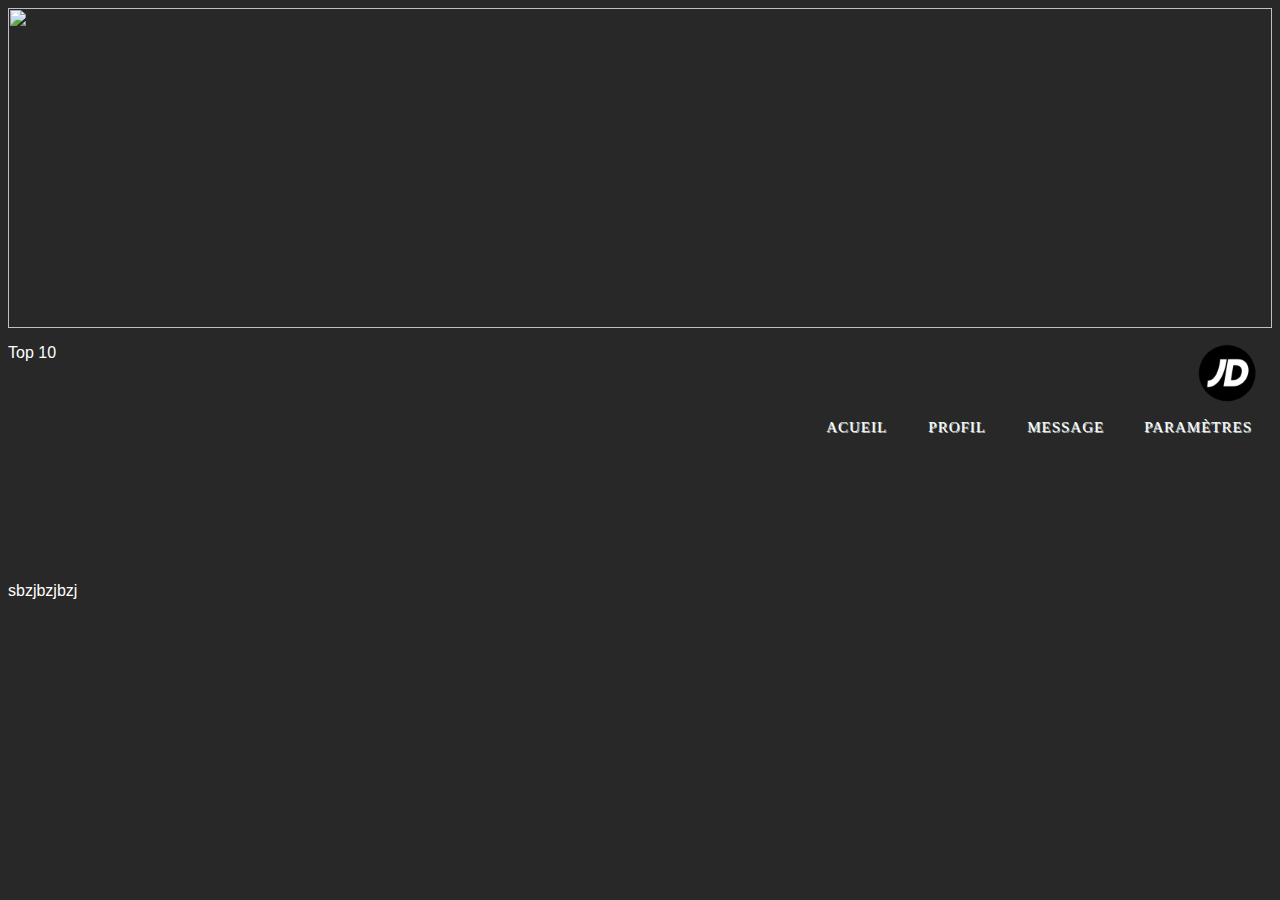
==== index.html @ 844de532 "Initial commit" ====
<!DOCTYPE html>

<html>

<head>

	<title>DigimusiK</title>

		<meta charset="utf-8">
		<link rel="stylesheet" type="text/css" href="style.css">

</head>
<body>
	<header>

		<img class ="img1" src="capture.png">
		<img class ="img2" src="jdsports.png">

	</header>

	<div>
		<div class="container">
            <div class="content">
                <ul id="nav">
                    <li><a href="#">Acueil</a></li>  
                        <ul class="subs">
                            <li><a href="#">Link 1</a></li>
                            <li><a href="#">Link 2</a></li>
                            <li><a href="#">Link 3</a></li>
                            <li><a href="#">Link 4</a></li>
                        </ul>
                    </li>
                    <li><a href="#">Profil</a>
                        <ul class="subs">
                            <li><a href="#">Link 1</a></li>
                            <li><a href="#">Link 2</a></li>
                            <li><a href="#">Link 3</a></li>
                            <li><a href="#">Link 4</a></li>
                        </ul>
                    </li>
                    <li><a href="#">Message</a></li>
                    <li><a href="#">Paramètres</a></li>
                </ul>
            </div>
        </div>
		<p> Top 10 </p>
		<iframe src="https://open.spotify.com/embed/track/5CtI0qwDJkDQGwXD1H1cLb" width="400" height="200" frameborder="0" allowtransparency="true"></iframe>	
	</div>

sbzjbzjbzj
<!-- ecrire un commentaire : "ctrl + /" -->

</body>

</html>
---- style.css ----
body {
 background-color: #282828; 
 font-family: arial; 
 color: white;
 font-size: 100%;
 }

 .img2 {
 	display: block;
 	margin-left: auto;
 	width: 90px;
 	height: 90px;
 }


 header {
 	width: 100%;
 	height: 320px;
 }

  .img1 {
 	width: 100%;
 	height: 320px;
 	display: block;
 	margin-left: auto;
 	margin-right: auto;
 }

ul#nav {
    color: #232223;
    display:block;
    float:right;
    font: 16px/26px Georgia,"Times New Roman",Times,serif;
}
ul#nav,ul#nav ul {
    list-style:none;
}
ul#nav .subs {
    background-color: rgba(121,160,160,0.8);
    border:1px solid #887963;
    display:none;
    float:left;
    left:0;
    padding:10px;
    position:absolute;
    top:100%;
}
ul#nav li:hover>* {
    display:block;
}
ul#nav li:hover {
    position:relative;
}
ul#nav ul .subs {
    left:100%;
    position:absolute;
    top:0;
}
ul#nav ul {
    padding:0 5px 5px;
}
ul#nav li {
    display:inline;
    float:left;
}
ul#nav a {
    color: #FFFFFF;
    float: left;
    font-size: 15px;
    letter-spacing: 1px;
    line-height: 14px;
    min-width:60px;
    padding: 60px 20px;
    text-align: center;
    text-decoration: none;
    text-shadow: 1px 1px 0 #B4C6C6;
    text-transform: uppercase;
}
ul#nav > li:hover > a {
    border-top: 5px solid #887963;
    color: #1e1e1e;
    padding-top: 55px;
}
ul#nav li a.current, ul#nav li a.current:hover {
    background: url("../images/nav_current.png") no-repeat scroll center top transparent;
    border: medium none;
    color: #fff;
    padding-top: 60px;
    text-shadow: none;
}
ul#nav ul a {
    color:#000;
    font-size:12px;
    font-weight:bold;
    padding:5px;
    text-shadow:#fff 0 0 0;
    border-radius:0;
    -moz-border-radius:0;
    -webkit-border-radius:0;
}
ul#nav ul li:hover>a {
    letter-spacing:2px;
}
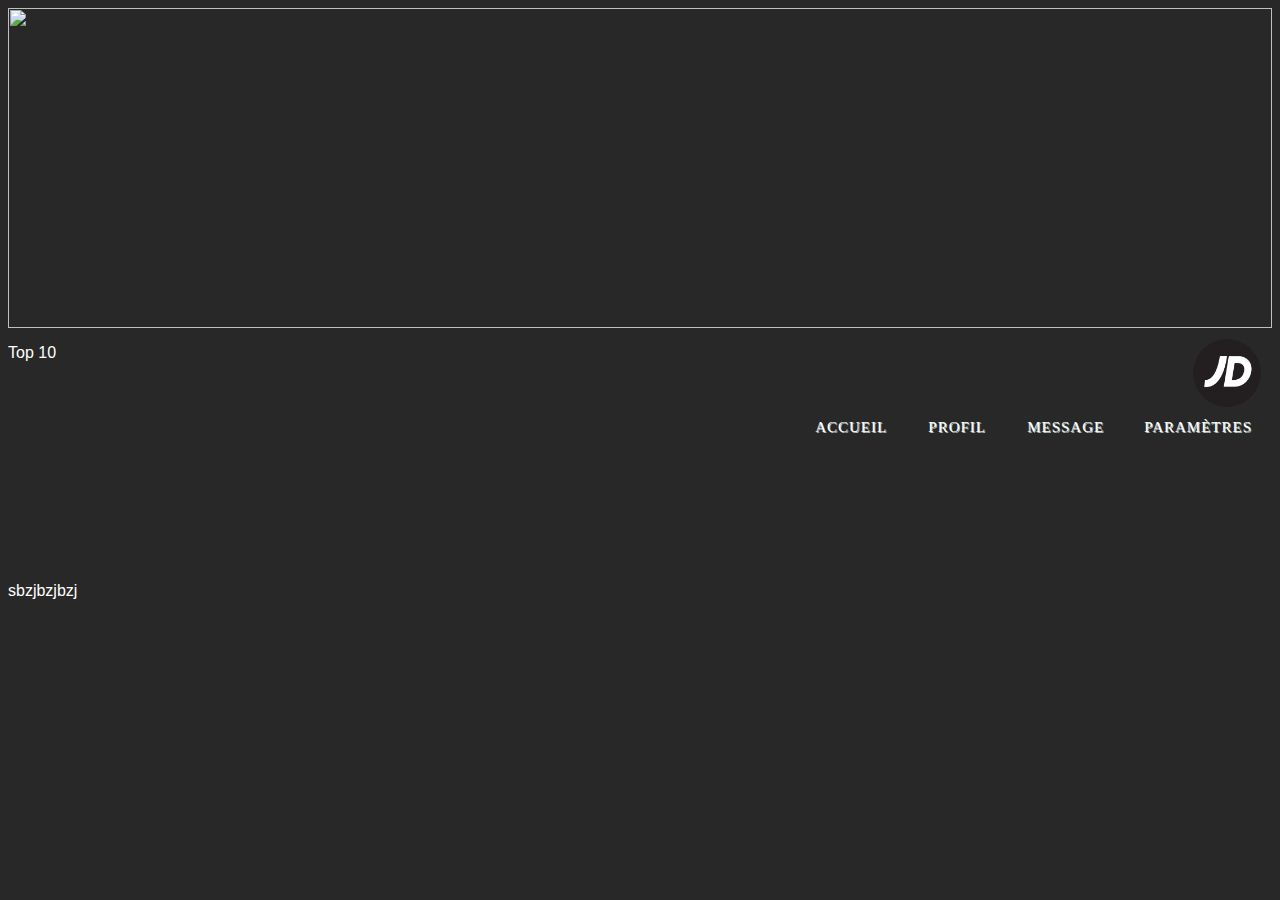
==== commit 01aa0287: "Modification 1" ====
--- a/index.html
+++ b/index.html
@@ -22,22 +22,8 @@
 		<div class="container">
             <div class="content">
                 <ul id="nav">
-                    <li><a href="#">Acueil</a></li>  
-                        <ul class="subs">
-                            <li><a href="#">Link 1</a></li>
-                            <li><a href="#">Link 2</a></li>
-                            <li><a href="#">Link 3</a></li>
-                            <li><a href="#">Link 4</a></li>
-                        </ul>
-                    </li>
+                    <li><a href="#">Accueil</a></li>  
                     <li><a href="#">Profil</a>
-                        <ul class="subs">
-                            <li><a href="#">Link 1</a></li>
-                            <li><a href="#">Link 2</a></li>
-                            <li><a href="#">Link 3</a></li>
-                            <li><a href="#">Link 4</a></li>
-                        </ul>
-                    </li>
                     <li><a href="#">Message</a></li>
                     <li><a href="#">Paramètres</a></li>
                 </ul>
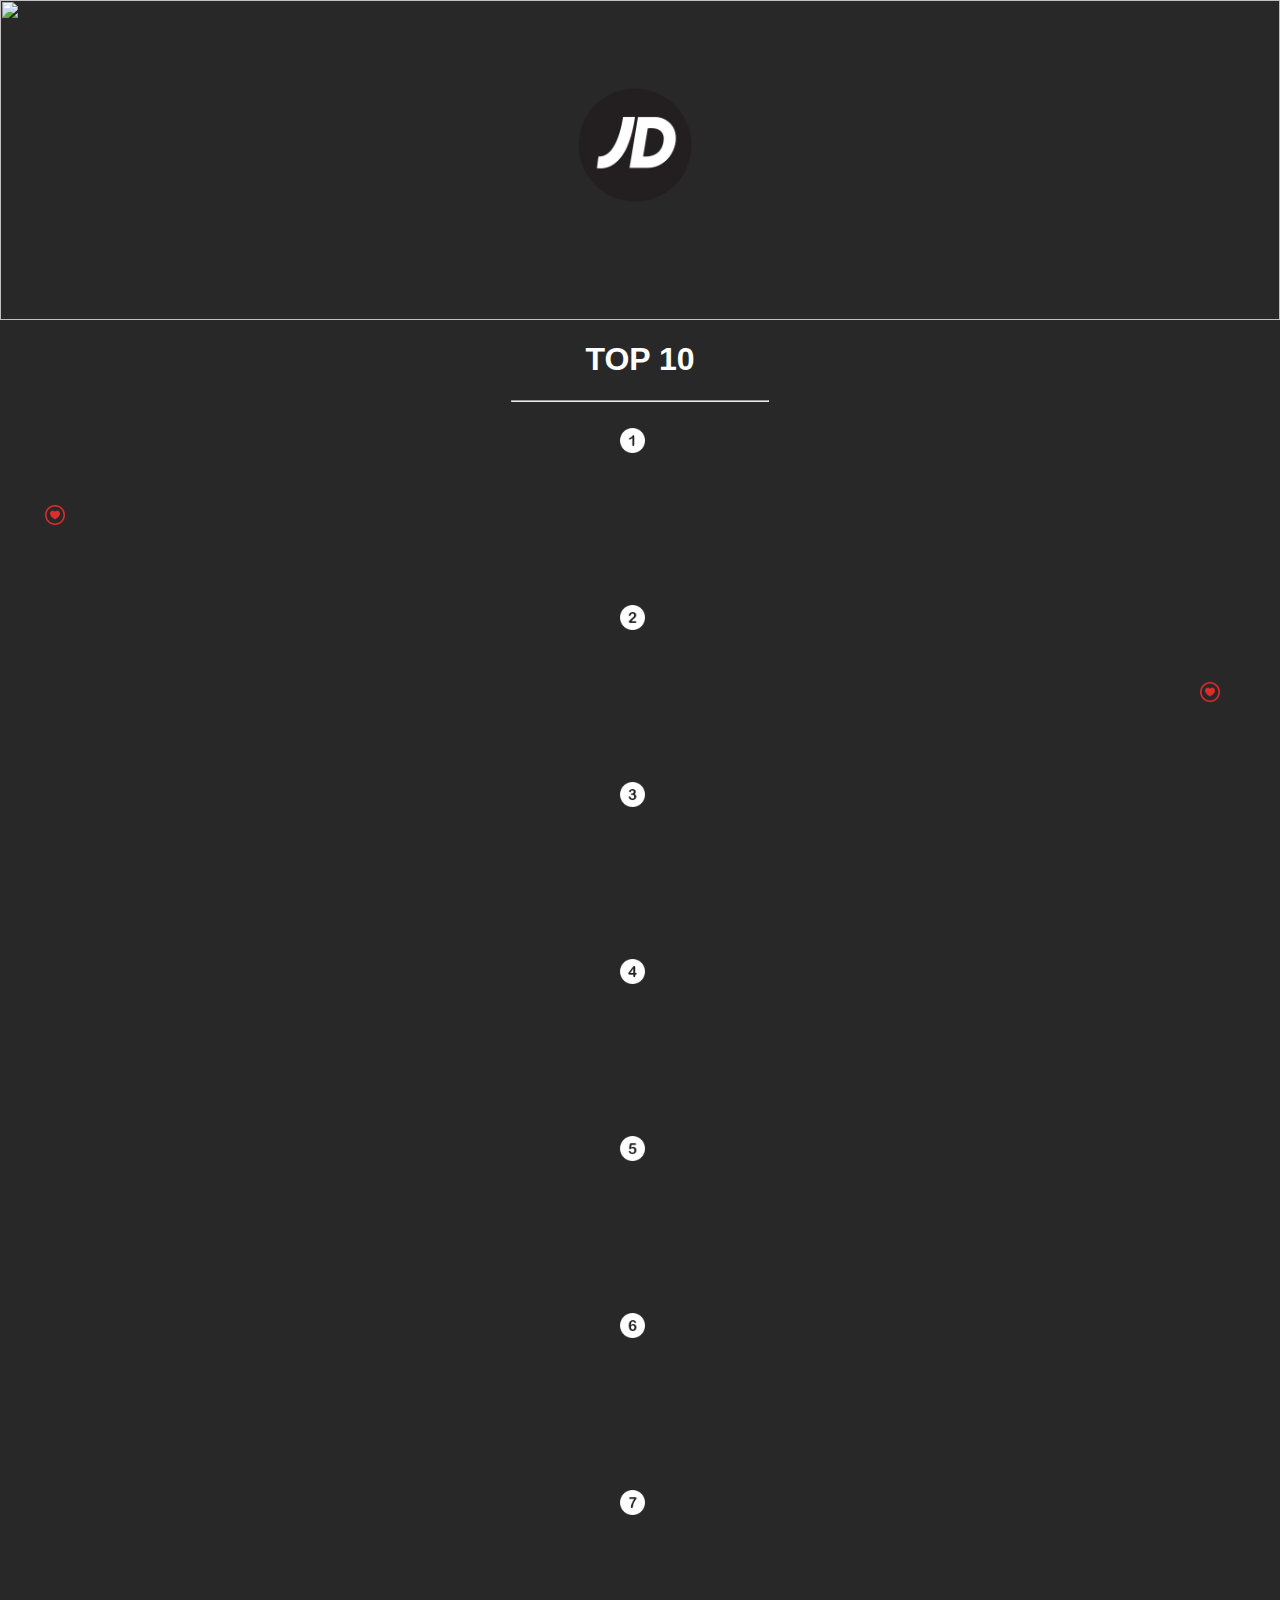
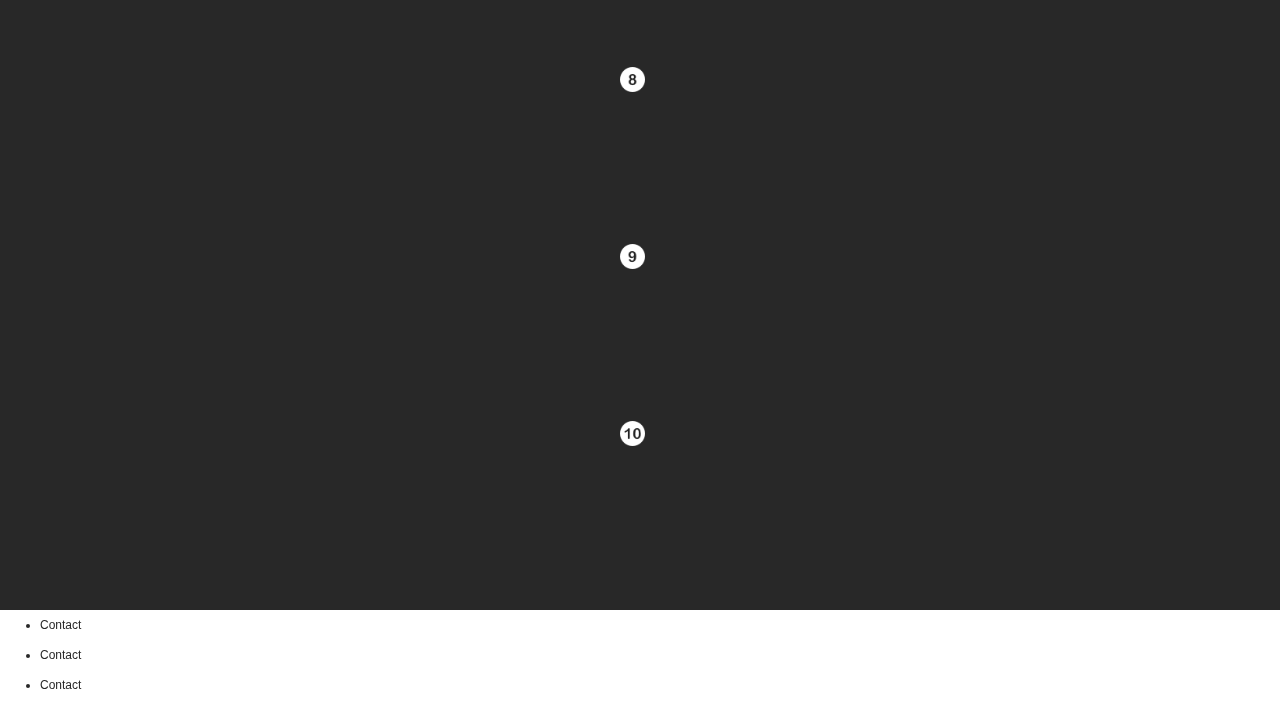
==== commit d0df625a: "Day 2" ====
--- a/index.html
+++ b/index.html
@@ -18,22 +18,87 @@
 
 	</header>
 
-	<div>
-		<div class="container">
-            <div class="content">
-                <ul id="nav">
-                    <li><a href="#">Accueil</a></li>  
-                    <li><a href="#">Profil</a>
-                    <li><a href="#">Message</a></li>
-                    <li><a href="#">Paramètres</a></li>
-                </ul>
-            </div>
-        </div>
-		<p> Top 10 </p>
-		<iframe src="https://open.spotify.com/embed/track/5CtI0qwDJkDQGwXD1H1cLb" width="400" height="200" frameborder="0" allowtransparency="true"></iframe>	
-	</div>
+<section>
 
-sbzjbzjbzj
+		<h1> TOP 10 </h1>
+		<HR align=center width="20%">
+		
+		<br>
+
+		<img class ="img3" src="one.png"> <!-- Musique 1 -->
+
+		<br><br>
+
+		<img class ="like1" src="likee.png">
+
+		<div class="musique1"> <iframe src="https://open.spotify.com/embed/track/5CtI0qwDJkDQGwXD1H1cLb" width="400" height="200" frameborder="0" allowtransparency="true" ></iframe>	</div>
+
+		<img class ="img4" src="two.png"> <!-- Musique 2 -->
+
+		<br><br>
+
+		<img class ="like2" src="likee.png">
+
+		<div class="musique2"> <iframe src="https://open.spotify.com/embed/track/3uulVrxiI7iLTjOBZsaiF8" width="400" height="200" frameborder="0" allowtransparency="true"></iframe> </div>
+
+		<img class="img5" src="three.png"> <!-- Musique 3 -->
+
+		<br><br>
+
+		<div class="musique3"> <iframe src="https://open.spotify.com/embed/track/7wGoVu4Dady5GV0Sv4UIsx" width="400" height="200" frameborder="0" allowtransparency="true"></iframe> </div>
+
+		<img class="img6" src="four.png"> <!-- Musique 4 -->
+
+		<br><br>
+
+		<div class="musique4"> <iframe src="https://open.spotify.com/embed/track/2ekn2ttSfGqwhhate0LSR0" width="400" height="200" frameborder="0" allowtransparency="true"></iframe> </div>
+
+		<img class="img7" src="five.png"> <!-- Musique 5 -->
+
+		<br><br>
+
+		<div class="musique5"> <iframe src="https://open.spotify.com/embed/track/0ofbQMrRDsUaVKq2mGLEAb" width="400" height="200" frameborder="0" allowtransparency="true"></iframe> </div>
+
+		<img class="img8" src="six.png"> <!-- Musique 6 -->
+
+		<br><br>
+
+		<div class="musique6"> <iframe src="https://open.spotify.com/embed/track/0mel2N9Ws9r4yLQn5QE21Y" width="400" height="200" frameborder="0" allowtransparency="true"></iframe> </div>
+
+		<img class="img9" src="seven.png"> <!-- Musique 7 -->
+
+		<br><br>
+
+		<div class="musique7"> <iframe src="https://open.spotify.com/embed/track/1j4kHkkpqZRBwE0A4CN4Yv" width="400" height="200" frameborder="0" allowtransparency="true"></iframe> </div>
+
+		<img class="img10" src="eight.png"> <!-- Musique 8 -->
+
+		<br><br>
+
+		<div class="musique8"> <iframe src="https://open.spotify.com/embed/track/5tz69p7tJuGPeMGwNTxYuV" width="400" height="200" frameborder="0" allowtransparency="true"></iframe> </div>
+
+		<img class="img11" src="nine.png"> <!-- Musique 9 -->
+
+		<br><br>
+
+		<div class="musique9"> <iframe src="https://open.spotify.com/embed/track/4mxWSdf71VFO52qFeY0fZt" width="400" height="200" frameborder="0" allowtransparency="true"></iframe> </div>
+
+		<img class="img12" src="ten.png"> <!-- Musique 10 -->
+
+		<br><br>
+
+		<div class="musique10"> <iframe src="https://open.spotify.com/embed/track/0tgVpDi06FyKpA1z0VMD4v" width="400" height="200" frameborder="0" allowtransparency="true"></iframe> </div>
+
+</section>
+
+<footer>
+	<ul>
+		<li>Contact</li>
+		<li>Contact</li>
+		<li>Contact</li>
+	</ul>
+</footer>
+
 <!-- ecrire un commentaire : "ctrl + /" -->
 
 </body>
--- a/style.css
+++ b/style.css
@@ -3,22 +3,10 @@
  font-family: arial; 
  color: white;
  font-size: 100%;
+ margin: 0;
  }
 
- .img2 {
- 	display: block;
- 	margin-left: auto;
- 	width: 90px;
- 	height: 90px;
- }
-
-
- header {
- 	width: 100%;
- 	height: 320px;
- }
-
-  .img1 {
+.img1 {
  	width: 100%;
  	height: 320px;
  	display: block;
@@ -26,78 +14,150 @@
  	margin-right: auto;
  }
 
-ul#nav {
-    color: #232223;
-    display:block;
-    float:right;
-    font: 16px/26px Georgia,"Times New Roman",Times,serif;
+.img2 {
+ 	width: 150px;
+ 	height: 150px;
+ 	margin-left: 560px;
+ 	margin-top: -250px;
+ 	position: absolute;
+
+ }
+
+ .img3 {
+ 	width: 25px;
+ 	margin-left: 620px;
+ }
+
+ .img4 {
+ 	width: 25px;
+ 	margin-left: 620px;
+ }
+
+ .img5 {
+ 	width: 25px;
+ 	margin-left: 620px;
+ }
+
+  .img6 {
+ 	width: 25px;
+ 	margin-left: 620px;
+ }
+
+  .img7 {
+ 	width: 25px;
+ 	margin-left: 620px;
+ }
+
+  .img8 {
+ 	width: 25px;
+ 	margin-left: 620px;
+ }
+
+  .img9 {
+ 	width: 25px;
+ 	margin-left: 620px;
+ }
+
+  .img10 {
+ 	width: 25px;
+ 	margin-left: 620px;
+ }
+  .img11 {
+ 	width: 25px;
+ 	margin-left: 620px;
+ }
+
+   .img12 {
+ 	width: 25px;
+ 	margin-left: 620px;
+ }
+
+header {
+ 	width: 100%;
+ 	height: 320px;
+ }
+
+h1{
+	text-align: center;
+	font-family: 'arial';
+	}
+
+.musique1{
+	padding-left: 120px;
+	height: 130px;
 }
-ul#nav,ul#nav ul {
-    list-style:none;
+
+.musique2{
+	padding-left: 760px;
+	height: 130px;
 }
-ul#nav .subs {
-    background-color: rgba(121,160,160,0.8);
-    border:1px solid #887963;
-    display:none;
-    float:left;
-    left:0;
-    padding:10px;
-    position:absolute;
-    top:100%;
+
+.musique3{
+	padding-left: 120px;
+	height: 130px;
 }
-ul#nav li:hover>* {
-    display:block;
+
+.musique4{
+	padding-left: 760px;
+	height: 130px;
 }
-ul#nav li:hover {
-    position:relative;
+
+.musique5{
+	padding-left: 120px;
+	height: 130px;
 }
-ul#nav ul .subs {
-    left:100%;
-    position:absolute;
-    top:0;
+
+.musique6{
+	padding-left: 760px;
+	height: 130px;
 }
-ul#nav ul {
-    padding:0 5px 5px;
+
+.musique7{
+	padding-left: 120px;
+	height: 130px;
 }
-ul#nav li {
-    display:inline;
-    float:left;
+
+.musique8{
+	padding-left: 760px;
+	height: 130px;
 }
-ul#nav a {
-    color: #FFFFFF;
-    float: left;
-    font-size: 15px;
-    letter-spacing: 1px;
-    line-height: 14px;
-    min-width:60px;
-    padding: 60px 20px;
-    text-align: center;
-    text-decoration: none;
-    text-shadow: 1px 1px 0 #B4C6C6;
-    text-transform: uppercase;
+
+.musique9{
+	padding-left: 120px;
+	height: 130px;
 }
-ul#nav > li:hover > a {
-    border-top: 5px solid #887963;
-    color: #1e1e1e;
-    padding-top: 55px;
+
+.musique10{
+	padding-left: 760px;
+	height: 130px;
 }
-ul#nav li a.current, ul#nav li a.current:hover {
-    background: url("../images/nav_current.png") no-repeat scroll center top transparent;
-    border: medium none;
-    color: #fff;
-    padding-top: 60px;
-    text-shadow: none;
+
+.like1{
+ 	width: 20px;
+ 	margin-left: 45px;
+ 	margin-top: 30px;
+ 	position: absolute;
 }
-ul#nav ul a {
-    color:#000;
-    font-size:12px;
-    font-weight:bold;
-    padding:5px;
-    text-shadow:#fff 0 0 0;
-    border-radius:0;
-    -moz-border-radius:0;
-    -webkit-border-radius:0;
+
+.like2{
+ 	width: 20px;
+	padding-left: 1200px;
+ 	margin-top: 30px;
+ 	position: absolute;
 }
-ul#nav ul li:hover>a {
-    letter-spacing:2px;
+
+footer{
+    font-size: 12px;
+    font-family: 'arial';
+    color: #282828;
+    background-color: #FFFFFF;
+    height: 100px;
+    line-height: 30px;
+    width: 100%;
+    margin: 0;
 }
+
+ul li{
+	position: center;
+
+}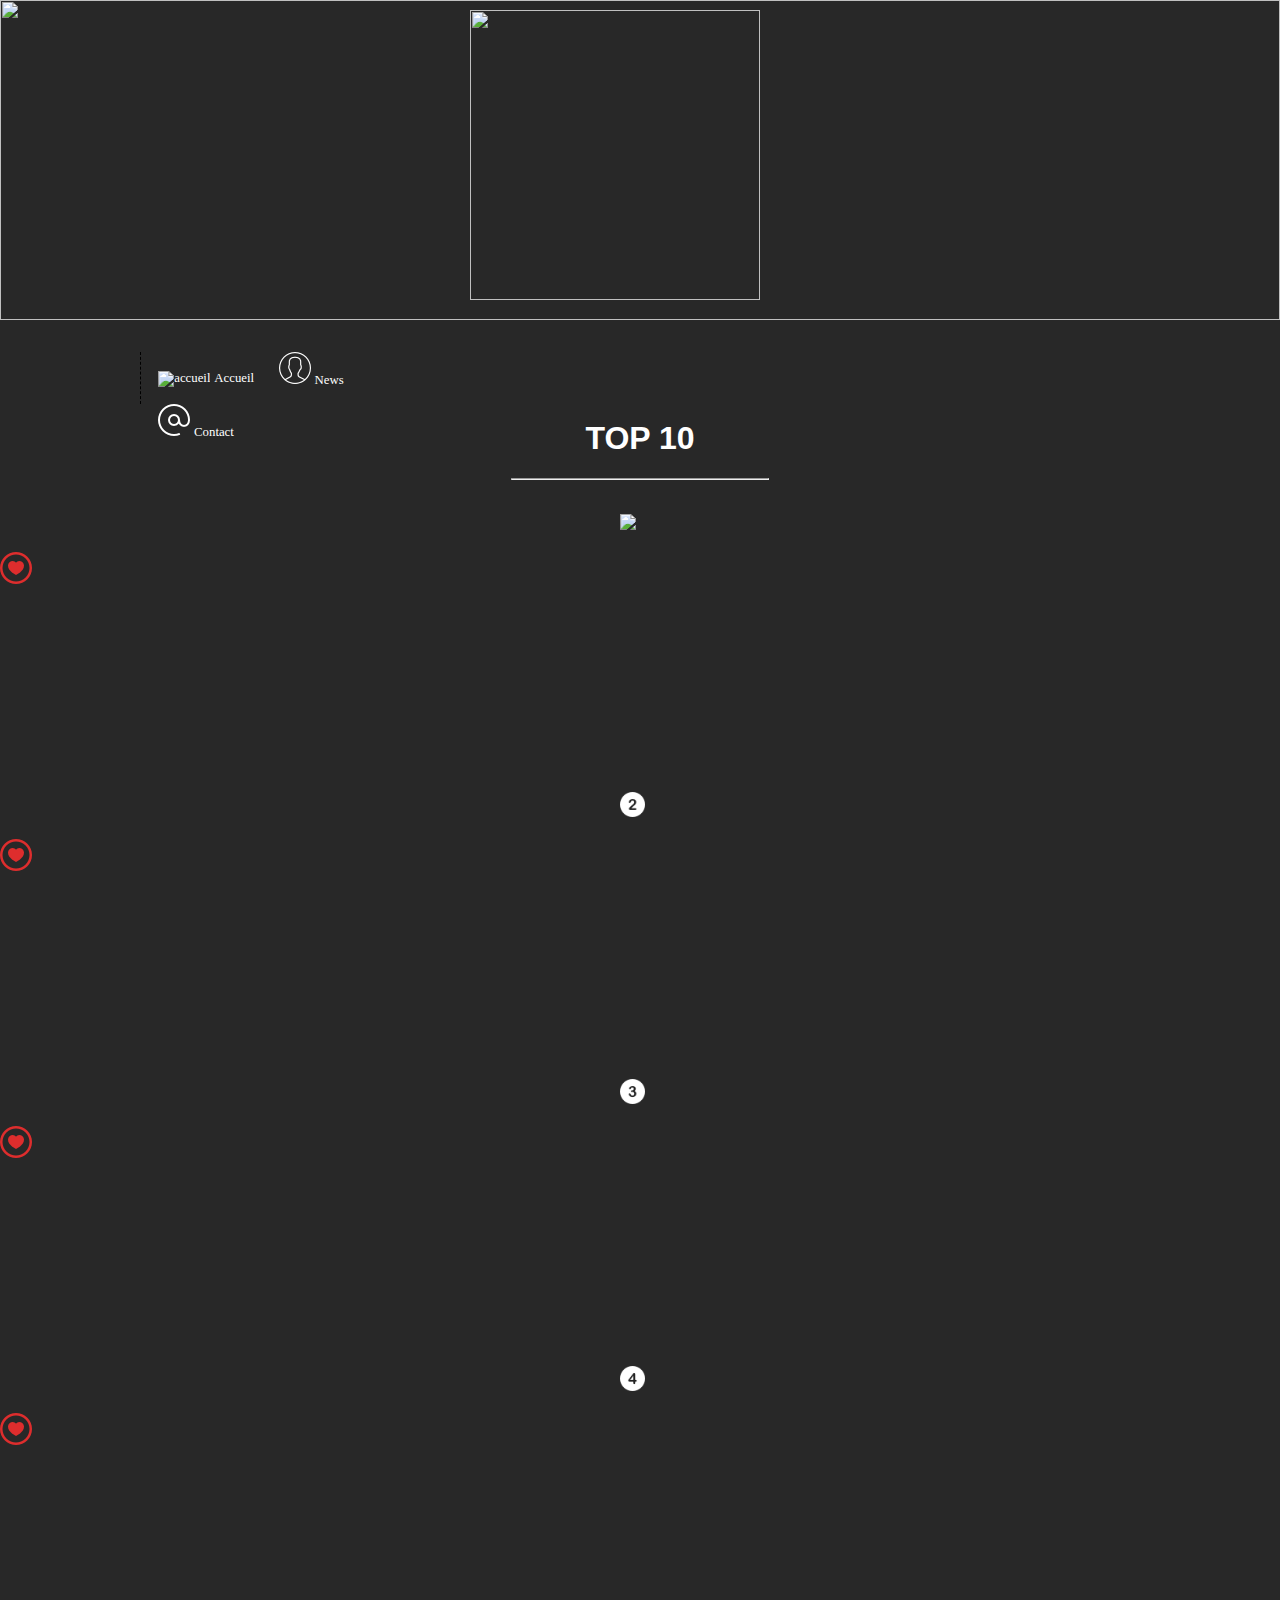
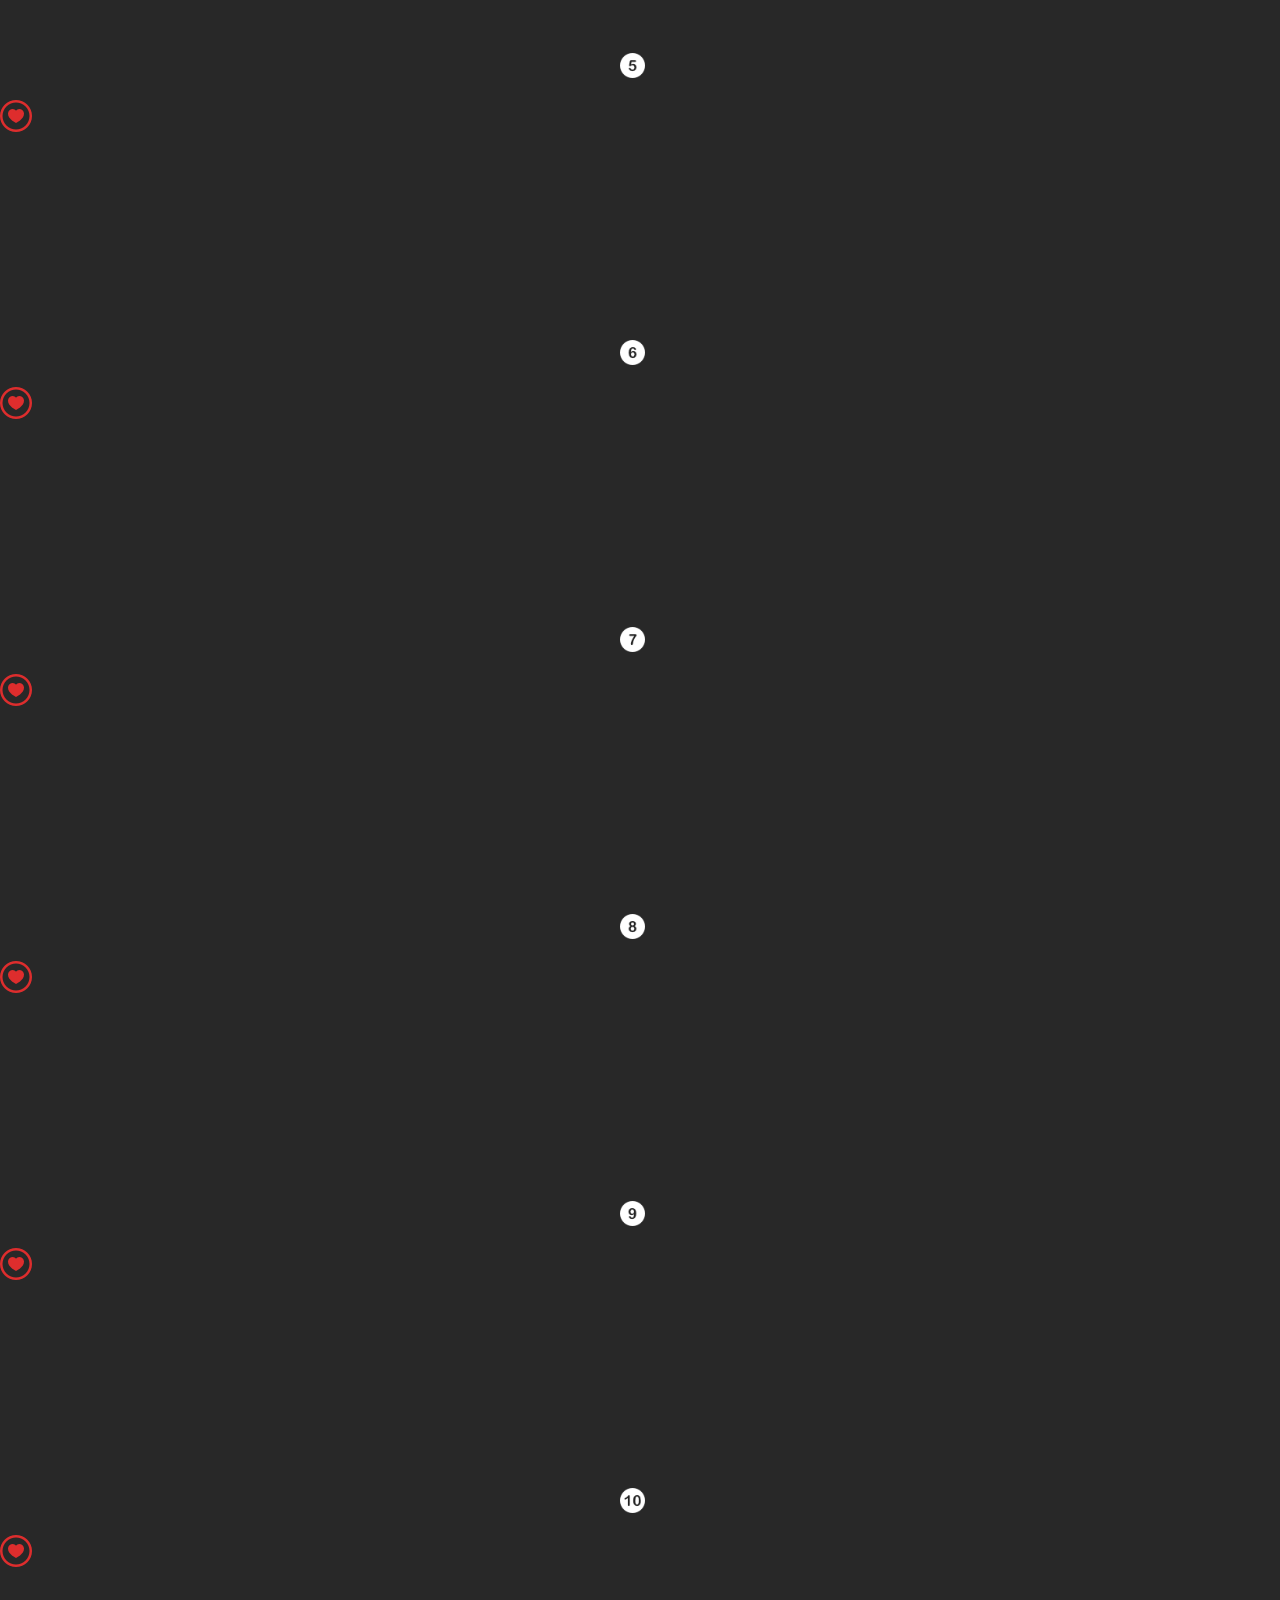
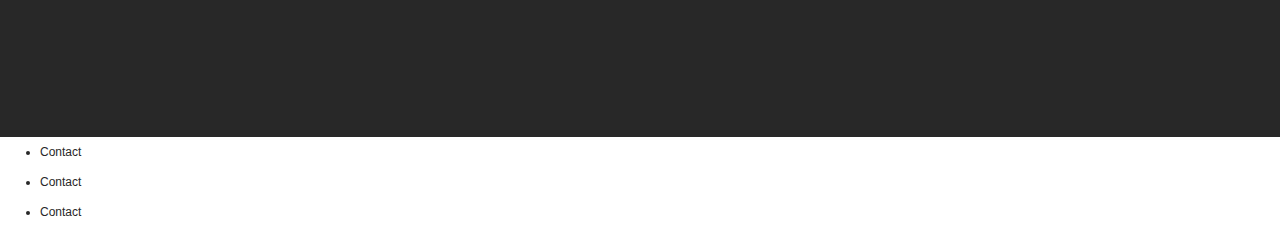
==== commit 689471e3: "Day 4" ====
--- a/index.html
+++ b/index.html
@@ -8,20 +8,33 @@
 
 		<meta charset="utf-8">
 		<link rel="stylesheet" type="text/css" href="style.css">
+		<script src="https://ajax.googleapis.com/ajax/libs/jquery/3.2.1/jquery.min.js"></script>
+		<script src="script.js"></script>
 
 </head>
 <body>
 	<header>
 
 		<img class ="img1" src="capture.png">
-		<img class ="img2" src="jdsports.png">
+		<img class ="img2" src="dk.png">
+
+		<ul id="menu_horizontal">
+			<li class="bouton_gauche"><a href="#"><img src="accueil.png" alt="accueil" />Accueil</a></li>
+			<li class="bouton_milieu"><a href="#"><img src="user.png" alt="news" />News</a></li>
+			<li class="bouton_droite"><a href="#"><img src="contact.png" alt="contact"/>Contact</a></li>
+		</ul>
 
 	</header>
 
 <section>
 
 		<h1> TOP 10 </h1>
+
 		<HR align=center width="20%">
+
+		<ul id="musiques">
+			
+		</ul>
 		
 		<br>
 
@@ -45,11 +58,15 @@
 
 		<br><br>
 
+		<img class ="like1" src="likee.png">
+
 		<div class="musique3"> <iframe src="https://open.spotify.com/embed/track/7wGoVu4Dady5GV0Sv4UIsx" width="400" height="200" frameborder="0" allowtransparency="true"></iframe> </div>
 
 		<img class="img6" src="four.png"> <!-- Musique 4 -->
 
 		<br><br>
+
+		<img class ="like2" src="likee.png">
 
 		<div class="musique4"> <iframe src="https://open.spotify.com/embed/track/2ekn2ttSfGqwhhate0LSR0" width="400" height="200" frameborder="0" allowtransparency="true"></iframe> </div>
 
@@ -57,11 +74,15 @@
 
 		<br><br>
 
+		<img class ="like1" src="likee.png">
+
 		<div class="musique5"> <iframe src="https://open.spotify.com/embed/track/0ofbQMrRDsUaVKq2mGLEAb" width="400" height="200" frameborder="0" allowtransparency="true"></iframe> </div>
 
 		<img class="img8" src="six.png"> <!-- Musique 6 -->
 
 		<br><br>
+
+		<img class ="like2" src="likee.png">
 
 		<div class="musique6"> <iframe src="https://open.spotify.com/embed/track/0mel2N9Ws9r4yLQn5QE21Y" width="400" height="200" frameborder="0" allowtransparency="true"></iframe> </div>
 
@@ -69,11 +90,15 @@
 
 		<br><br>
 
+		<img class ="like1" src="likee.png">
+
 		<div class="musique7"> <iframe src="https://open.spotify.com/embed/track/1j4kHkkpqZRBwE0A4CN4Yv" width="400" height="200" frameborder="0" allowtransparency="true"></iframe> </div>
 
 		<img class="img10" src="eight.png"> <!-- Musique 8 -->
 
 		<br><br>
+
+		<img class ="like2" src="likee.png">
 
 		<div class="musique8"> <iframe src="https://open.spotify.com/embed/track/5tz69p7tJuGPeMGwNTxYuV" width="400" height="200" frameborder="0" allowtransparency="true"></iframe> </div>
 
@@ -81,15 +106,24 @@
 
 		<br><br>
 
+		<img class ="like1" src="likee.png">
+
 		<div class="musique9"> <iframe src="https://open.spotify.com/embed/track/4mxWSdf71VFO52qFeY0fZt" width="400" height="200" frameborder="0" allowtransparency="true"></iframe> </div>
 
 		<img class="img12" src="ten.png"> <!-- Musique 10 -->
 
 		<br><br>
 
-		<div class="musique10"> <iframe src="https://open.spotify.com/embed/track/0tgVpDi06FyKpA1z0VMD4v" width="400" height="200" frameborder="0" allowtransparency="true"></iframe> </div>
+		<img class ="like2" src="likee.png">
+
+		<div class="musique10">
+			
+			<iframe src="https://open.spotify.com/embed?uri=spotify:track:5lns1XJ9lTCMRBmqlhQDTZ"
+        frameborder="0" allowtransparency="true"></iframe> 
+		</div>
 
 </section>
+
 
 <footer>
 	<ul>
--- a/style.css
+++ b/style.css
@@ -15,10 +15,10 @@
  }
 
 .img2 {
- 	width: 150px;
- 	height: 150px;
- 	margin-left: 560px;
- 	margin-top: -250px;
+ 	width: 290px;
+ 	height: 290px;
+ 	margin-left: 470px;
+ 	margin-top: -310px;
  	position: absolute;
 
  }
@@ -82,64 +82,24 @@
 	font-family: 'arial';
 	}
 
-.musique1{
+.musiqueGauche{
 	padding-left: 120px;
 	height: 130px;
 }
 
-.musique2{
+.musiqueDroite{
 	padding-left: 760px;
 	height: 130px;
 }
 
-.musique3{
-	padding-left: 120px;
-	height: 130px;
-}
-
-.musique4{
-	padding-left: 760px;
-	height: 130px;
-}
-
-.musique5{
-	padding-left: 120px;
-	height: 130px;
-}
-
-.musique6{
-	padding-left: 760px;
-	height: 130px;
-}
-
-.musique7{
-	padding-left: 120px;
-	height: 130px;
-}
-
-.musique8{
-	padding-left: 760px;
-	height: 130px;
-}
-
-.musique9{
-	padding-left: 120px;
-	height: 130px;
-}
-
-.musique10{
-	padding-left: 760px;
-	height: 130px;
-}
-
-.like1{
+.likeGauche{
  	width: 20px;
  	margin-left: 45px;
  	margin-top: 30px;
  	position: absolute;
 }
 
-.like2{
+.likeDroite{
  	width: 20px;
 	padding-left: 1200px;
  	margin-top: 30px;
@@ -157,7 +117,53 @@
     margin: 0;
 }
 
-ul li{
-	position: center;
+ul#menu_horizontal { 
+width : 600px; 
+height : 30px;
+margin : 2em 0 0 0;
+margin-left: 100px;
+background-color : none;
+color: none;
+border : 0px;
+list-style-type : none; 
 
+}
+ 
+ul#menu_horizontal li {
+padding : 0 0.5em;  
+line-height : 50px;
+
+}
+ 
+ul#menu_horizontal li.bouton_gauche {
+float : left;
+border-right : 0px dashed black; 
+}
+
+ul#menu_horizontal li.bouton_milieu {
+float : center;
+border-left : 1px dashed black;
+}
+ 
+ul#menu_horizontal li.bouton_droite {
+float : center;
+border-left : 0px dashed black;
+}
+ 
+ul#menu_horizontal a {
+color : #FFFFFF;
+text-decoration : none;
+padding : 0 0.5em; 
+font :  0.8em "Trebuchet MS";
+}
+ 
+ul#menu_horizontal a:hover { text-decoration : underline; }
+ 
+ul#menu_horizontal a img { 
+border : none;
+padding :  0 0.3em;
+}
+
+section{
+	margin-top: 100px;
 }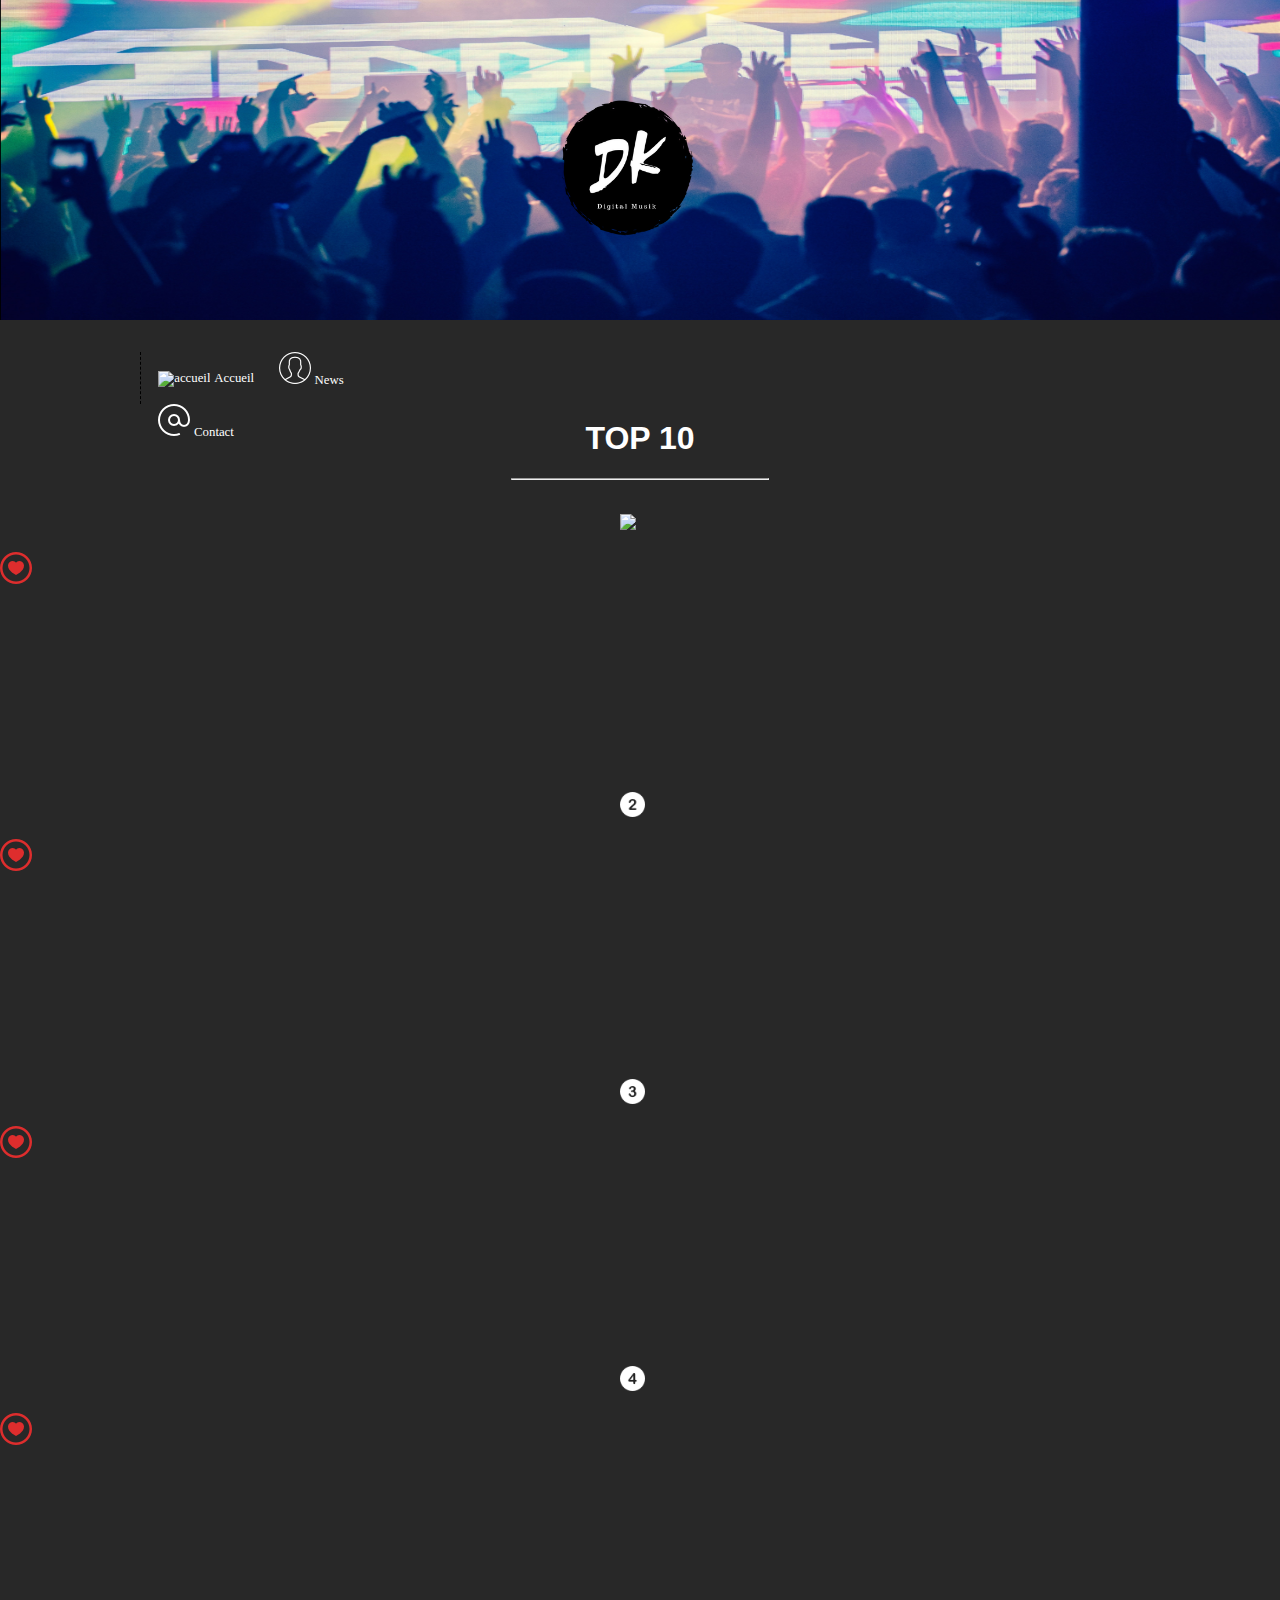
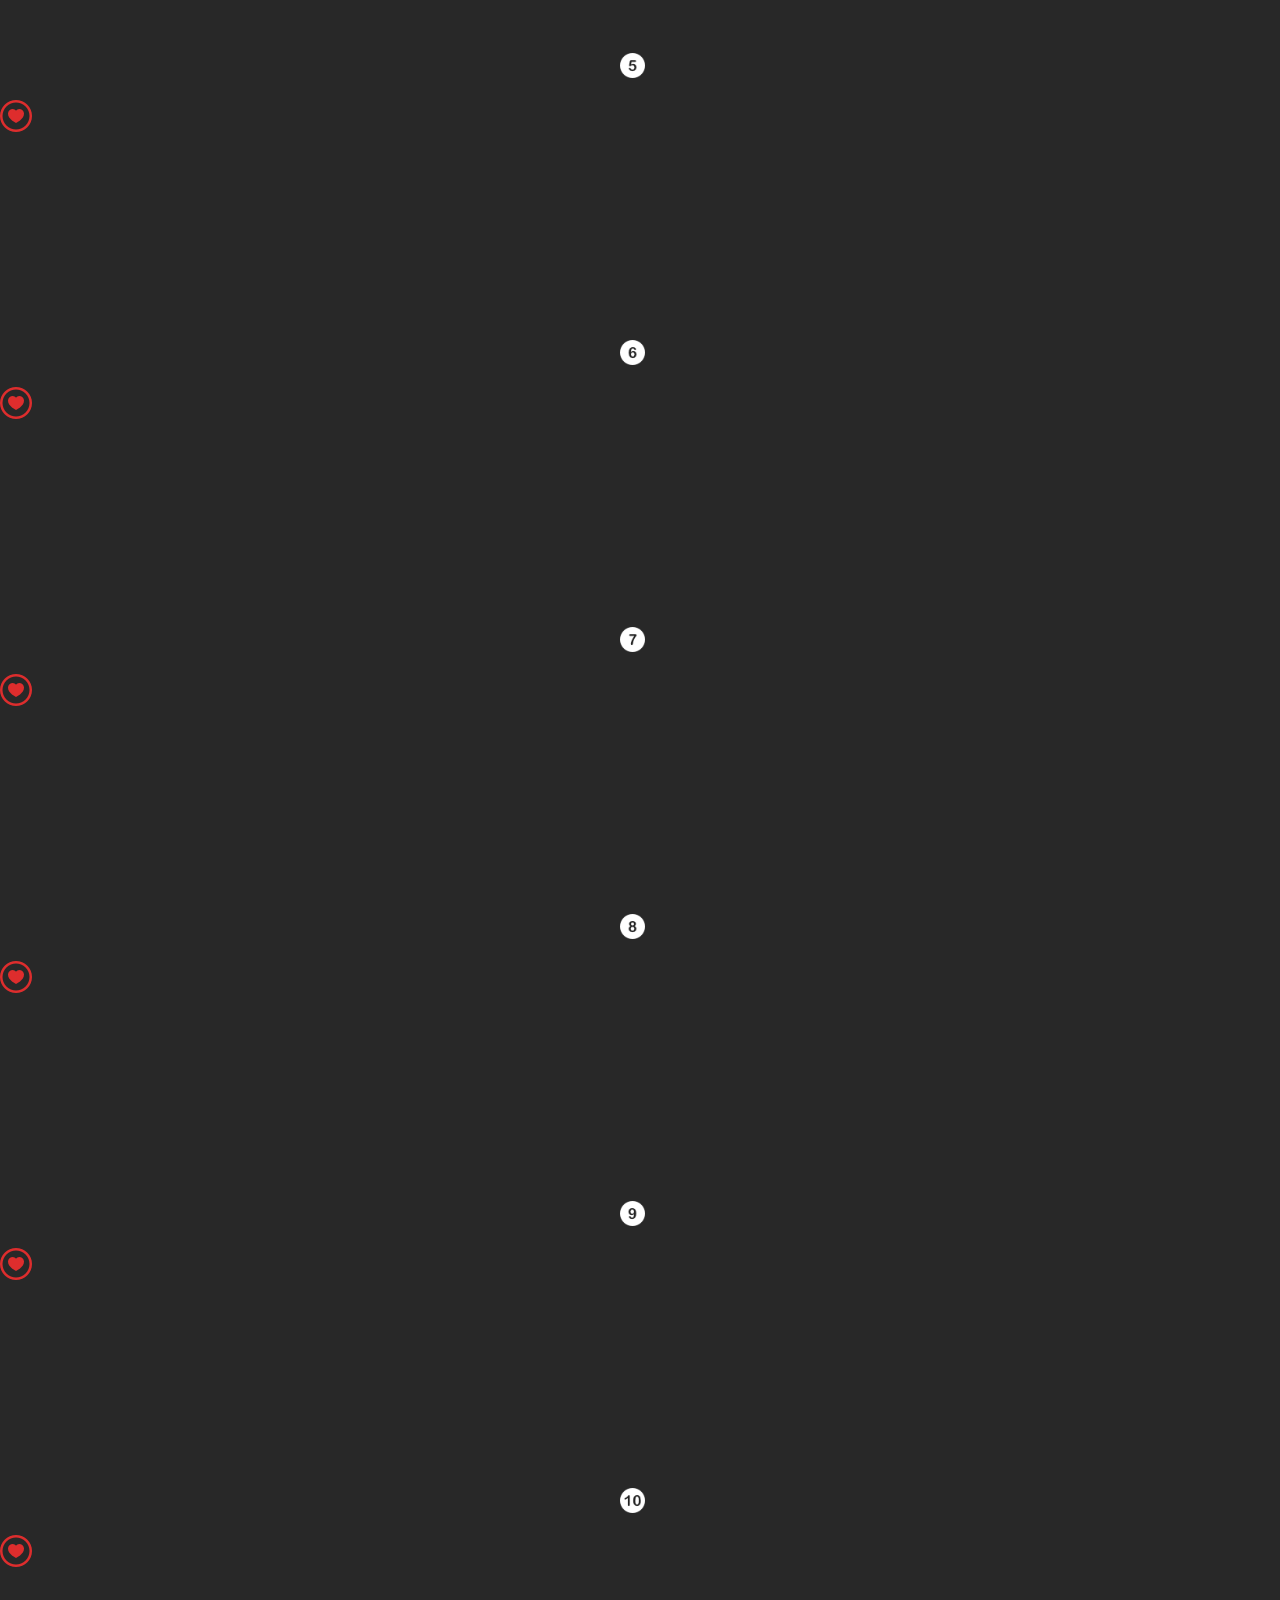
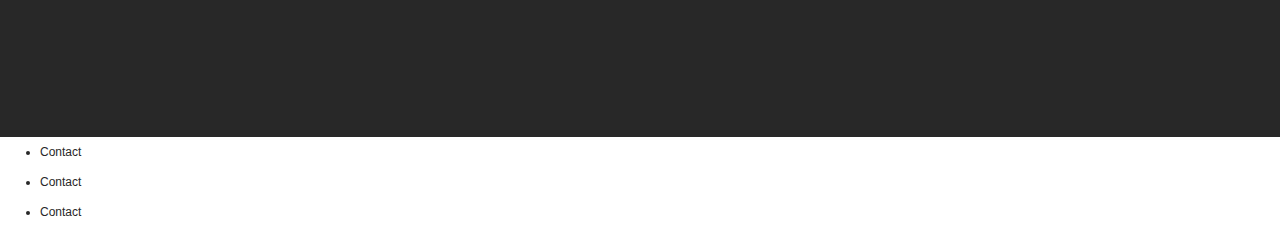
==== commit ef51c539: "bug fix images" ====
--- a/index.html
+++ b/index.html
@@ -15,8 +15,8 @@
 <body>
 	<header>
 
-		<img class ="img1" src="capture.png">
-		<img class ="img2" src="dk.png">
+		<img class ="img1" src="Capture.PNG">
+		<img class ="img2" src="DK.png">
 
 		<ul id="menu_horizontal">
 			<li class="bouton_gauche"><a href="#"><img src="accueil.png" alt="accueil" />Accueil</a></li>
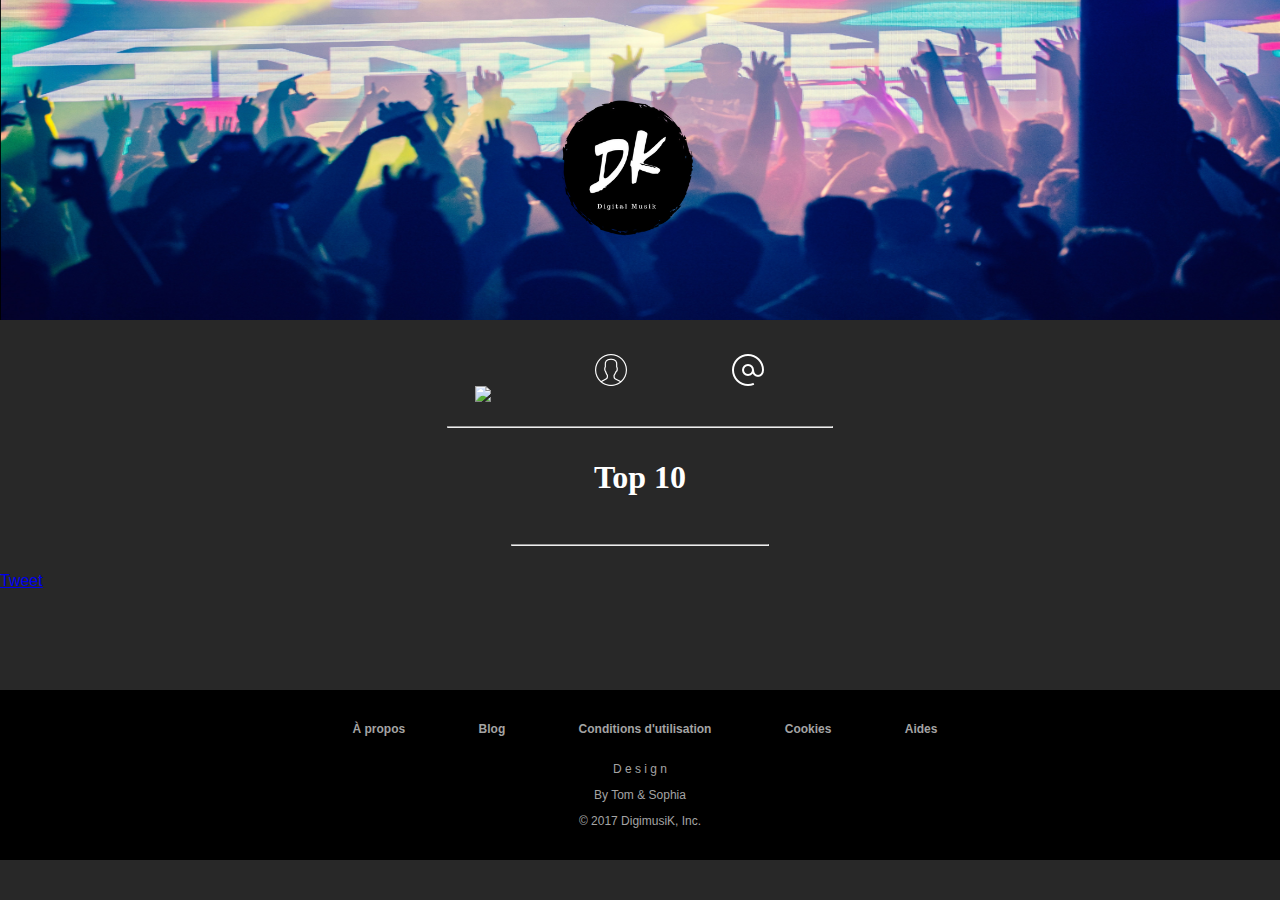
==== commit 0c029d9e: "Fin du Day 4" ====
--- a/index.html
+++ b/index.html
@@ -2,139 +2,79 @@
 
 <html>
 
-<head>
+	<head>
 
-	<title>DigimusiK</title>
+		<title>DigimusiK</title>
 
-		<meta charset="utf-8">
-		<link rel="stylesheet" type="text/css" href="style.css">
-		<script src="https://ajax.googleapis.com/ajax/libs/jquery/3.2.1/jquery.min.js"></script>
-		<script src="script.js"></script>
+			<meta charset="utf-8">
+			<link rel="stylesheet" type="text/css" href="style.css">
+			<script src="https://ajax.googleapis.com/ajax/libs/jquery/3.2.1/jquery.min.js"></script>
+			<script src="script.js"></script>
 
-</head>
-<body>
+	</head>
+
+	<body>
+
 	<header>
 
 		<img class ="img1" src="Capture.PNG">
 		<img class ="img2" src="DK.png">
+			
+			<br>
 
 		<ul id="menu_horizontal">
 			<li class="bouton_gauche"><a href="#"><img src="accueil.png" alt="accueil" />Accueil</a></li>
-			<li class="bouton_milieu"><a href="#"><img src="user.png" alt="news" />News</a></li>
+			<li class="bouton_milieu"><a href="#"><img src="user.png" alt="news" />Profil</a></li>
 			<li class="bouton_droite"><a href="#"><img src="contact.png" alt="contact"/>Contact</a></li>
 		</ul>
 
+			<br>
+
+		<HR align=center width="30%">
+
 	</header>
 
-<section>
+	<section>
 
-		<h1> TOP 10 </h1>
+			<br>
+
+		<h1> Top 10 </h1>
+
+			<br>
 
 		<HR align=center width="20%">
 
-		<ul id="musiques">
+			<br>
+
+<a href="https://twitter.com/share" class="twitter-share-button" data-url="https://open.spotify.com/embed?uri=spotify:track:7wGoVu4Dady5GV0Sv4UIsx&view=coverart" data-text="Venez écouter vos musiques sur DigimusiK">Tweet</a> <script>!function(d,s,id){var js,fjs=d.getElementsByTagName(s)[0],p=/^http:/.test(d.location)?'http':'https';if(!d.getElementById(id)){js=d.createElement(s);js.id=id;js.src=p+'://platform.twitter.com/widgets.js';fjs.parentNode.insertBefore(js,fjs);}}(document, 'script', 'twitter-wjs');</script>
+
+		<section id="musiques">   <!--Toutes nos musiques sont là-->
 			
-		</ul>
-		
-		<br>
+		</section>
 
-		<img class ="img3" src="one.png"> <!-- Musique 1 -->
-
-		<br><br>
-
-		<img class ="like1" src="likee.png">
-
-		<div class="musique1"> <iframe src="https://open.spotify.com/embed/track/5CtI0qwDJkDQGwXD1H1cLb" width="400" height="200" frameborder="0" allowtransparency="true" ></iframe>	</div>
-
-		<img class ="img4" src="two.png"> <!-- Musique 2 -->
-
-		<br><br>
-
-		<img class ="like2" src="likee.png">
-
-		<div class="musique2"> <iframe src="https://open.spotify.com/embed/track/3uulVrxiI7iLTjOBZsaiF8" width="400" height="200" frameborder="0" allowtransparency="true"></iframe> </div>
-
-		<img class="img5" src="three.png"> <!-- Musique 3 -->
-
-		<br><br>
-
-		<img class ="like1" src="likee.png">
-
-		<div class="musique3"> <iframe src="https://open.spotify.com/embed/track/7wGoVu4Dady5GV0Sv4UIsx" width="400" height="200" frameborder="0" allowtransparency="true"></iframe> </div>
-
-		<img class="img6" src="four.png"> <!-- Musique 4 -->
-
-		<br><br>
-
-		<img class ="like2" src="likee.png">
-
-		<div class="musique4"> <iframe src="https://open.spotify.com/embed/track/2ekn2ttSfGqwhhate0LSR0" width="400" height="200" frameborder="0" allowtransparency="true"></iframe> </div>
-
-		<img class="img7" src="five.png"> <!-- Musique 5 -->
-
-		<br><br>
-
-		<img class ="like1" src="likee.png">
-
-		<div class="musique5"> <iframe src="https://open.spotify.com/embed/track/0ofbQMrRDsUaVKq2mGLEAb" width="400" height="200" frameborder="0" allowtransparency="true"></iframe> </div>
-
-		<img class="img8" src="six.png"> <!-- Musique 6 -->
-
-		<br><br>
-
-		<img class ="like2" src="likee.png">
-
-		<div class="musique6"> <iframe src="https://open.spotify.com/embed/track/0mel2N9Ws9r4yLQn5QE21Y" width="400" height="200" frameborder="0" allowtransparency="true"></iframe> </div>
-
-		<img class="img9" src="seven.png"> <!-- Musique 7 -->
-
-		<br><br>
-
-		<img class ="like1" src="likee.png">
-
-		<div class="musique7"> <iframe src="https://open.spotify.com/embed/track/1j4kHkkpqZRBwE0A4CN4Yv" width="400" height="200" frameborder="0" allowtransparency="true"></iframe> </div>
-
-		<img class="img10" src="eight.png"> <!-- Musique 8 -->
-
-		<br><br>
-
-		<img class ="like2" src="likee.png">
-
-		<div class="musique8"> <iframe src="https://open.spotify.com/embed/track/5tz69p7tJuGPeMGwNTxYuV" width="400" height="200" frameborder="0" allowtransparency="true"></iframe> </div>
-
-		<img class="img11" src="nine.png"> <!-- Musique 9 -->
-
-		<br><br>
-
-		<img class ="like1" src="likee.png">
-
-		<div class="musique9"> <iframe src="https://open.spotify.com/embed/track/4mxWSdf71VFO52qFeY0fZt" width="400" height="200" frameborder="0" allowtransparency="true"></iframe> </div>
-
-		<img class="img12" src="ten.png"> <!-- Musique 10 -->
-
-		<br><br>
-
-		<img class ="like2" src="likee.png">
-
-		<div class="musique10">
-			
-			<iframe src="https://open.spotify.com/embed?uri=spotify:track:5lns1XJ9lTCMRBmqlhQDTZ"
-        frameborder="0" allowtransparency="true"></iframe> 
-		</div>
-
-</section>
+	</section>
 
 
-<footer>
-	<ul>
-		<li>Contact</li>
-		<li>Contact</li>
-		<li>Contact</li>
-	</ul>
-</footer>
+	<footer>
+
+		<ul id="menufooter"> <!--menu du footer-->
+
+			<li class="puces">À propos</li>
+			<li class="puces">Blog</li>
+			<li class="puces">Conditions d'utilisation</li>
+			<li class="puces">Cookies</li>
+			<li class="puces">Aides</li>
+
+		</ul>
+		<br>
+		<p class="Pied">D e s i g n</p>
+		<p class="Pied">By Tom & Sophia</p>
+		<p class="Pied">© 2017 DigimusiK, Inc.</p>
+
+	</footer>
 
 <!-- ecrire un commentaire : "ctrl + /" -->
 
-</body>
+	</body>
 
 </html>--- a/style.css
+++ b/style.css
@@ -6,7 +6,7 @@
  margin: 0;
  }
 
-.img1 {
+.img1 {                         /*Il s'agit de notre image de couverture dans le header*/
  	width: 100%;
  	height: 320px;
  	display: block;
@@ -14,7 +14,7 @@
  	margin-right: auto;
  }
 
-.img2 {
+.img2 {                          /*Il s'agit de notre logo en haut de la page dans le header*/
  	width: 290px;
  	height: 290px;
  	margin-left: 470px;
@@ -23,54 +23,11 @@
 
  }
 
- .img3 {
+ .img3 {                         /*Il s'agit des images des positions des musiques (1)(2)(3).....(8)(9)(10)*/
  	width: 25px;
  	margin-left: 620px;
  }
 
- .img4 {
- 	width: 25px;
- 	margin-left: 620px;
- }
-
- .img5 {
- 	width: 25px;
- 	margin-left: 620px;
- }
-
-  .img6 {
- 	width: 25px;
- 	margin-left: 620px;
- }
-
-  .img7 {
- 	width: 25px;
- 	margin-left: 620px;
- }
-
-  .img8 {
- 	width: 25px;
- 	margin-left: 620px;
- }
-
-  .img9 {
- 	width: 25px;
- 	margin-left: 620px;
- }
-
-  .img10 {
- 	width: 25px;
- 	margin-left: 620px;
- }
-  .img11 {
- 	width: 25px;
- 	margin-left: 620px;
- }
-
-   .img12 {
- 	width: 25px;
- 	margin-left: 620px;
- }
 
 header {
  	width: 100%;
@@ -79,48 +36,40 @@
 
 h1{
 	text-align: center;
-	font-family: 'arial';
+	font-family: 'Ar cena';
 	}
 
 .musiqueGauche{
-	padding-left: 120px;
+	padding-left: 40px;
 	height: 130px;
 }
 
 .musiqueDroite{
-	padding-left: 760px;
+	padding-left: 800px;
 	height: 130px;
+	flex-direction: row-reverse;
+	margin-right: 40px;
+	padding-left: 0px;
 }
 
-.likeGauche{
- 	width: 20px;
- 	margin-left: 45px;
- 	margin-top: 30px;
- 	position: absolute;
+article {
+	display: flex;
+	align-items: center;
 }
 
-.likeDroite{
+.like{
  	width: 20px;
-	padding-left: 1200px;
- 	margin-top: 30px;
- 	position: absolute;
+ 	height: 20px;
 }
 
-footer{
-    font-size: 12px;
-    font-family: 'arial';
-    color: #282828;
-    background-color: #FFFFFF;
-    height: 100px;
-    line-height: 30px;
-    width: 100%;
-    margin: 0;
+iframe {
+	height: 80px;
+	margin: 40px;
 }
 
 ul#menu_horizontal { 
-width : 600px; 
+width : 1000px; 
 height : 30px;
-margin : 2em 0 0 0;
 margin-left: 100px;
 background-color : none;
 color: none;
@@ -129,41 +78,63 @@
 
 }
  
-ul#menu_horizontal li {
-padding : 0 0.5em;  
-line-height : 50px;
+ul#menu_horizontal li { 
+display: inline;
+font-size: 0px;
 
 }
  
 ul#menu_horizontal li.bouton_gauche {
-float : left;
-border-right : 0px dashed black; 
+padding-left: 335px;
 }
 
 ul#menu_horizontal li.bouton_milieu {
-float : center;
-border-left : 1px dashed black;
+padding-left: 100px;
 }
  
 ul#menu_horizontal li.bouton_droite {
-float : center;
-border-left : 0px dashed black;
+padding-left: 100px;
 }
  
 ul#menu_horizontal a {
 color : #FFFFFF;
 text-decoration : none;
-padding : 0 0.5em; 
-font :  0.8em "Trebuchet MS";
 }
  
-ul#menu_horizontal a:hover { text-decoration : underline; }
- 
-ul#menu_horizontal a img { 
-border : none;
-padding :  0 0.3em;
+ul#menu_horizontal a:hover { text-decoration : underline; 
 }
 
-section{
+section {
 	margin-top: 100px;
+}
+
+ul#musiques {
+	padding-left: 0;
+}
+
+footer {
+    font-size: 12px;
+    font-family: 'arial';
+    color: #A4A4A4;
+    background-color: #000000;
+    margin: 0;
+    padding: 20px;
+}
+
+ul#menufooter {
+	margin-bottom: 0px;
+	text-align: center;
+	padding-left: 0;
+}
+ul#menufooter li.puces {
+	list-style-type: none;
+	display: inline;
+	margin-right: 30px;
+	padding-left: 40px;
+	font-weight: bold;
+}
+
+.Pied{
+	text-align: center;
+	float: center;
 }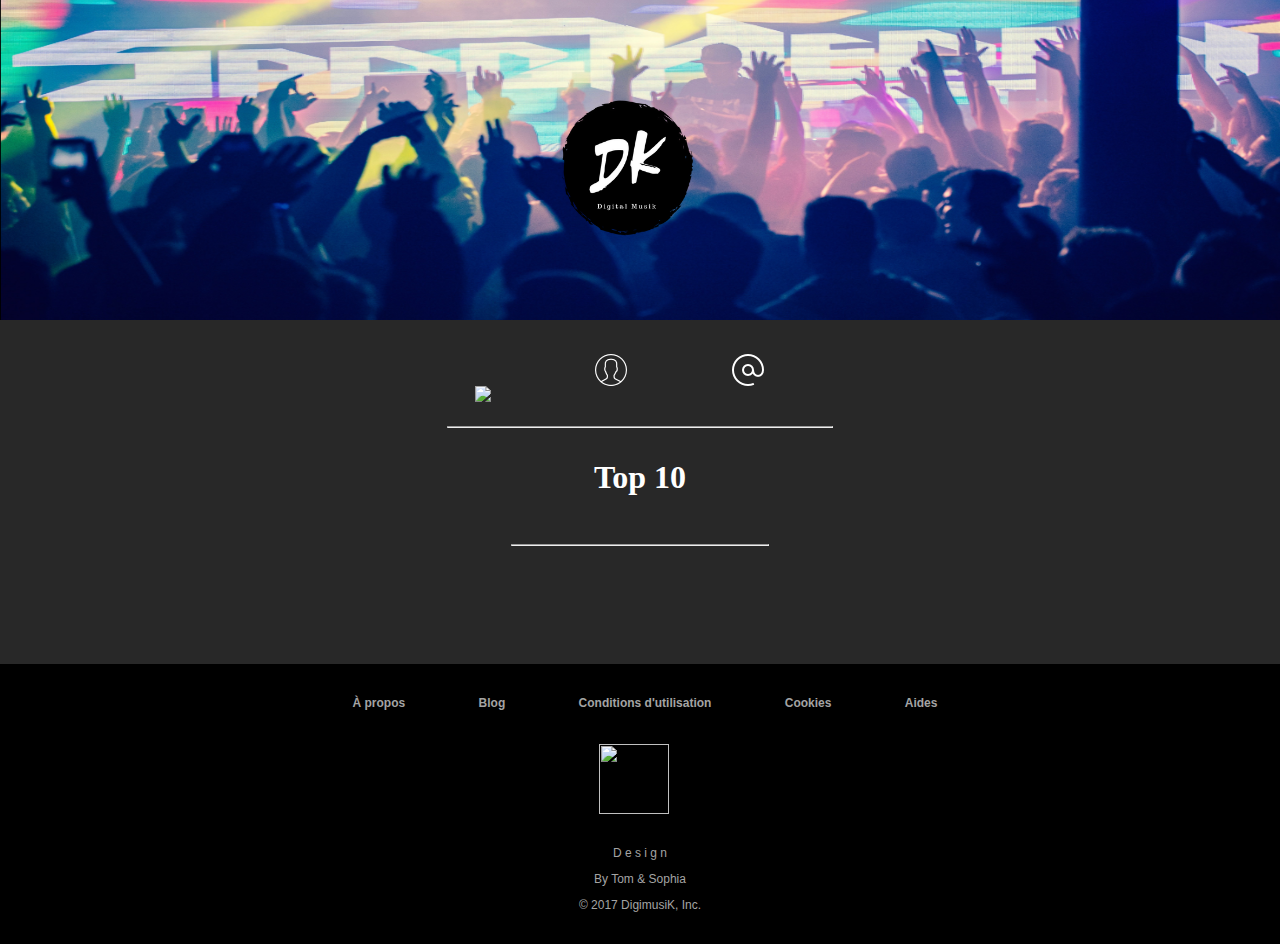
==== commit 98201c97: "Day 5" ====
--- a/index.html
+++ b/index.html
@@ -10,6 +10,7 @@
 			<link rel="stylesheet" type="text/css" href="style.css">
 			<script src="https://ajax.googleapis.com/ajax/libs/jquery/3.2.1/jquery.min.js"></script>
 			<script src="script.js"></script>
+			<link rel="shortcut icon" href="DK4.png">
 
 	</head>
 
@@ -17,18 +18,20 @@
 
 	<header>
 
-		<img class ="img1" src="Capture.PNG">
-		<img class ="img2" src="DK.png">
+		<img class ="img1" src="Capture.PNG">      						<!--Image de couverture-->
+		<a href="index.html"><img class ="img2" src="DK.png">			<!--logo header cliquable-->     
 			
-			<br>
+<br>
 
-		<ul id="menu_horizontal">
-			<li class="bouton_gauche"><a href="#"><img src="accueil.png" alt="accueil" />Accueil</a></li>
+		<ul id="menu_horizontal">										<!--Menu principal-->
+
+			<li class="bouton_gauche"><a href="index.html"><img src="accueil.png" alt="accueil" />Accueil</a></li>
 			<li class="bouton_milieu"><a href="#"><img src="user.png" alt="news" />Profil</a></li>
-			<li class="bouton_droite"><a href="#"><img src="contact.png" alt="contact"/>Contact</a></li>
+			<li class="bouton_droite"><a href="Page-3.html"><img src="contact.png" alt="contact"/>Contact</a></li>
+
 		</ul>
 
-			<br>
+<br>
 
 		<HR align=center width="30%">
 
@@ -36,21 +39,19 @@
 
 	<section>
 
-			<br>
+<br>
 
 		<h1> Top 10 </h1>
 
-			<br>
+<br>
 
 		<HR align=center width="20%">
 
-			<br>
-
-<a href="https://twitter.com/share" class="twitter-share-button" data-url="https://open.spotify.com/embed?uri=spotify:track:7wGoVu4Dady5GV0Sv4UIsx&view=coverart" data-text="Venez écouter vos musiques sur DigimusiK">Tweet</a> <script>!function(d,s,id){var js,fjs=d.getElementsByTagName(s)[0],p=/^http:/.test(d.location)?'http':'https';if(!d.getElementById(id)){js=d.createElement(s);js.id=id;js.src=p+'://platform.twitter.com/widgets.js';fjs.parentNode.insertBefore(js,fjs);}}(document, 'script', 'twitter-wjs');</script>
 
 		<section id="musiques">   <!--Toutes nos musiques sont là-->
 			
 		</section>
+<br>
 
 	</section>
 
@@ -59,14 +60,15 @@
 
 		<ul id="menufooter"> <!--menu du footer-->
 
-			<li class="puces">À propos</li>
-			<li class="puces">Blog</li>
-			<li class="puces">Conditions d'utilisation</li>
-			<li class="puces">Cookies</li>
-			<li class="puces">Aides</li>
+			<li><a href="Page-2.html">À propos</a></li>
+			<li>Blog</li>
+			<li>Conditions d'utilisation</li>
+			<li>Cookies</li>
+			<li>Aides</li>
 
 		</ul>
-		<br>
+<br>
+		<img class ="logoF" src="DK3.png">
 		<p class="Pied">D e s i g n</p>
 		<p class="Pied">By Tom & Sophia</p>
 		<p class="Pied">© 2017 DigimusiK, Inc.</p>
--- a/style.css
+++ b/style.css
@@ -39,6 +39,10 @@
 	font-family: 'Ar cena';
 	}
 
+#Musique {
+	line-height: 45px;
+}
+
 .musiqueGauche{
 	padding-left: 40px;
 	height: 130px;
@@ -52,17 +56,27 @@
 	padding-left: 0px;
 }
 
+.infosmusique {
+	margin: 40px;
+}
+
+.hashtags {
+	color: firebrick;
+	font-family: Ar cena;
+	font-size: 18px;
+}
+
 article {
 	display: flex;
 	align-items: center;
 }
 
-.like{
+.like{  					/*position des boutons like*/
  	width: 20px;
  	height: 20px;
 }
 
-iframe {
+iframe {					/*position des lecteurs Spotify*/
 	height: 80px;
 	margin: 40px;
 }
@@ -75,13 +89,11 @@
 color: none;
 border : 0px;
 list-style-type : none; 
-
 }
  
 ul#menu_horizontal li { 
 display: inline;
 font-size: 0px;
-
 }
  
 ul#menu_horizontal li.bouton_gauche {
@@ -121,20 +133,68 @@
     padding: 20px;
 }
 
+footer a {
+	color: #A4A4A4;
+	text-decoration: none;
+}
+
 ul#menufooter {
 	margin-bottom: 0px;
 	text-align: center;
 	padding-left: 0;
 }
-ul#menufooter li.puces {
+
+ul#menufooter li {
 	list-style-type: none;
 	display: inline;
 	margin-right: 30px;
 	padding-left: 40px;
 	font-weight: bold;
+
 }
 
 .Pied{
 	text-align: center;
 	float: center;
-}+}
+
+.logoF{								/*position du logo dans le pied de page*/
+height: 70px;
+width: 70px;
+padding-left: 579px;
+padding-top: inherit;
+padding-bottom: inherit;
+}
+
+
+
+/*Page A propos*/
+
+
+
+.Apropos {
+	text-align: center;
+	font-family: Ar cena;
+	padding-top: 30px;
+	margin-left: 300px;
+	margin-right: 300px;
+	font-size: 18px;
+	word-spacing: 5px;
+	line-height: 30px;
+}
+
+
+
+/*Page contact*/
+
+
+
+.contactcolor {
+	color: firebrick;
+}
+
+.Datedajout {
+	font-family: Ar cena;
+	font-size: 18px;
+}
+
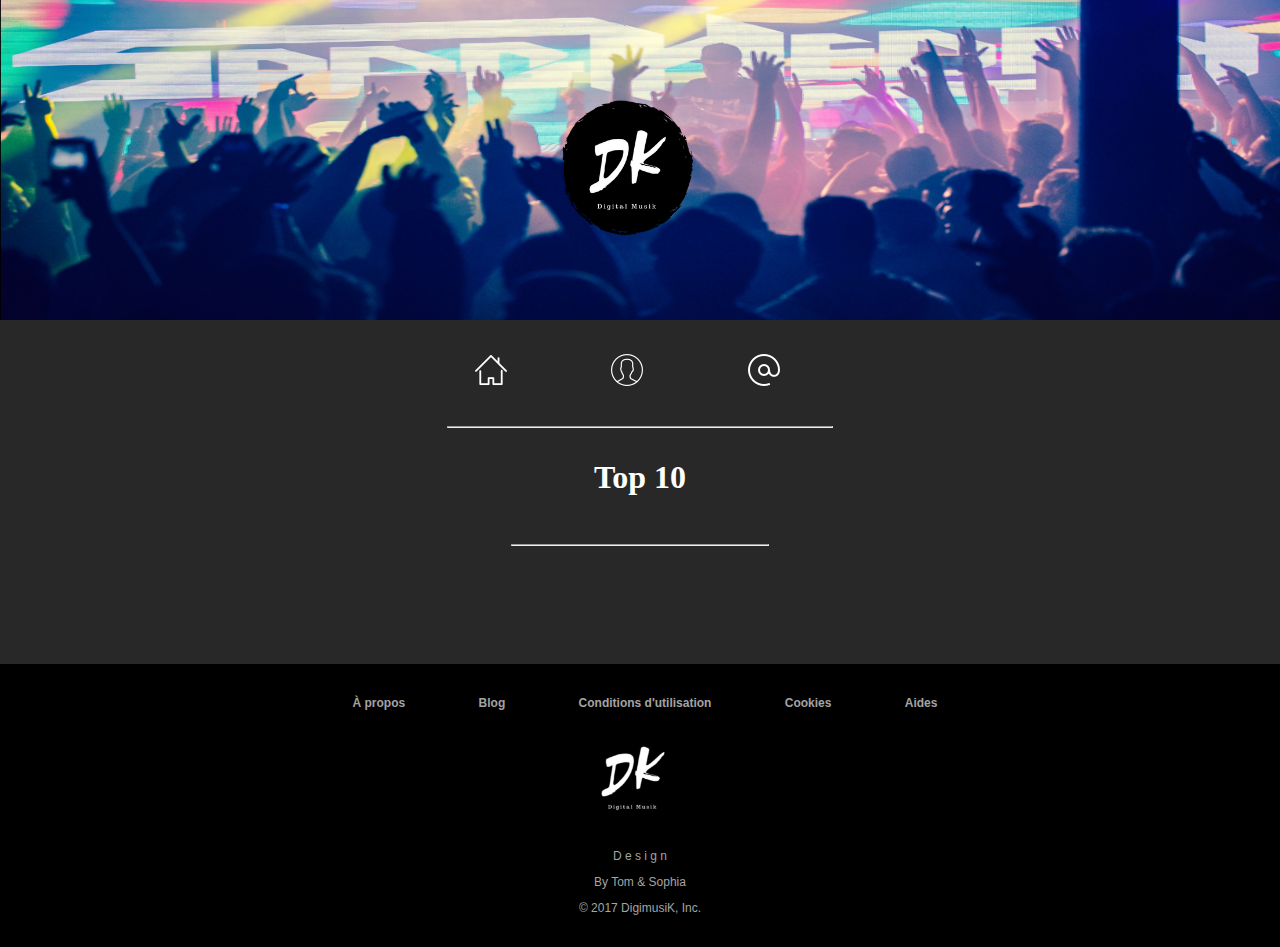
==== commit 71b0f854: "Code final pour de vrai !" ====
--- a/index.html
+++ b/index.html
@@ -25,7 +25,7 @@
 
 		<ul id="menu_horizontal">										<!--Menu principal-->
 
-			<li class="bouton_gauche"><a href="index.html"><img src="accueil.png" alt="accueil" />Accueil</a></li>
+			<li class="bouton_gauche"><a href="index.html"><img src="Accueil.png" alt="accueil" />Accueil</a></li>
 			<li class="bouton_milieu"><a href="#"><img src="user.png" alt="news" />Profil</a></li>
 			<li class="bouton_droite"><a href="Page-3.html"><img src="contact.png" alt="contact"/>Contact</a></li>
 
@@ -68,7 +68,7 @@
 
 		</ul>
 <br>
-		<img class ="logoF" src="DK3.png">
+		<img class ="logoF" src="DK3.PNG">
 		<p class="Pied">D e s i g n</p>
 		<p class="Pied">By Tom & Sophia</p>
 		<p class="Pied">© 2017 DigimusiK, Inc.</p>
